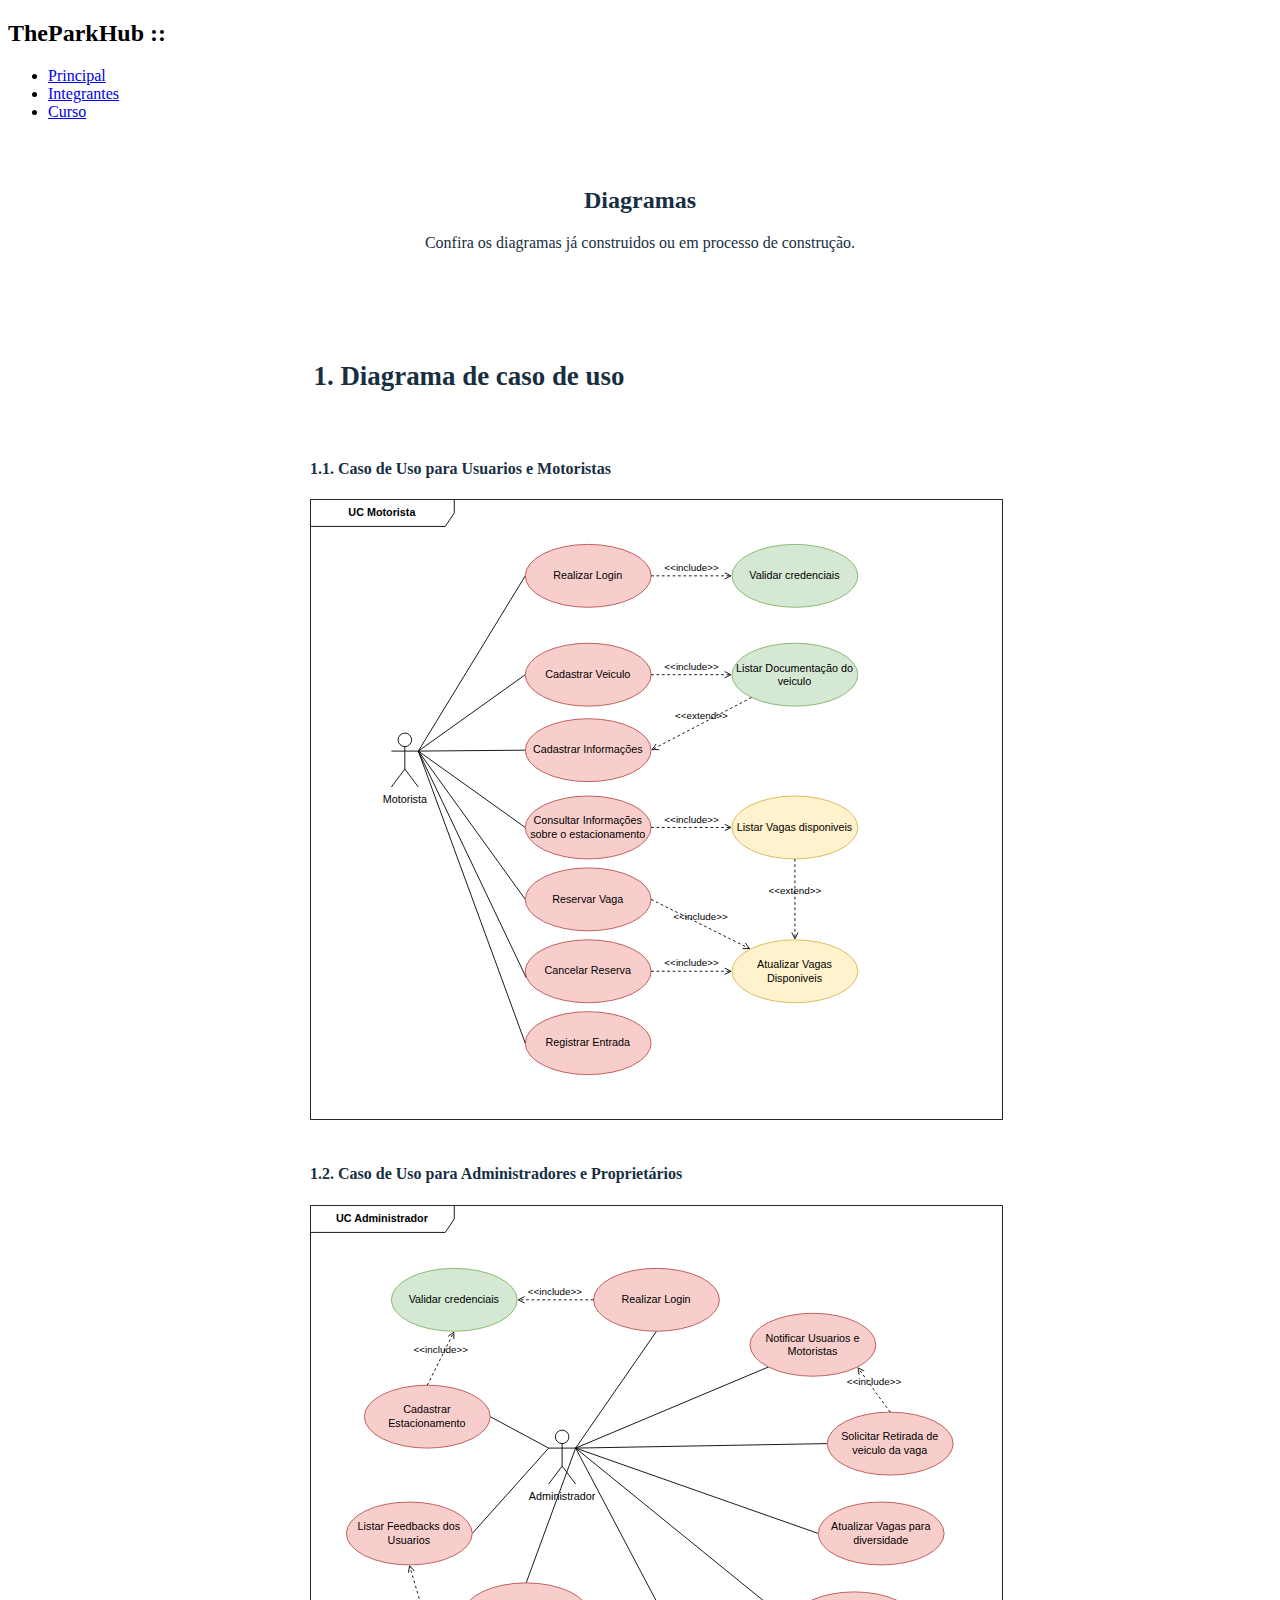
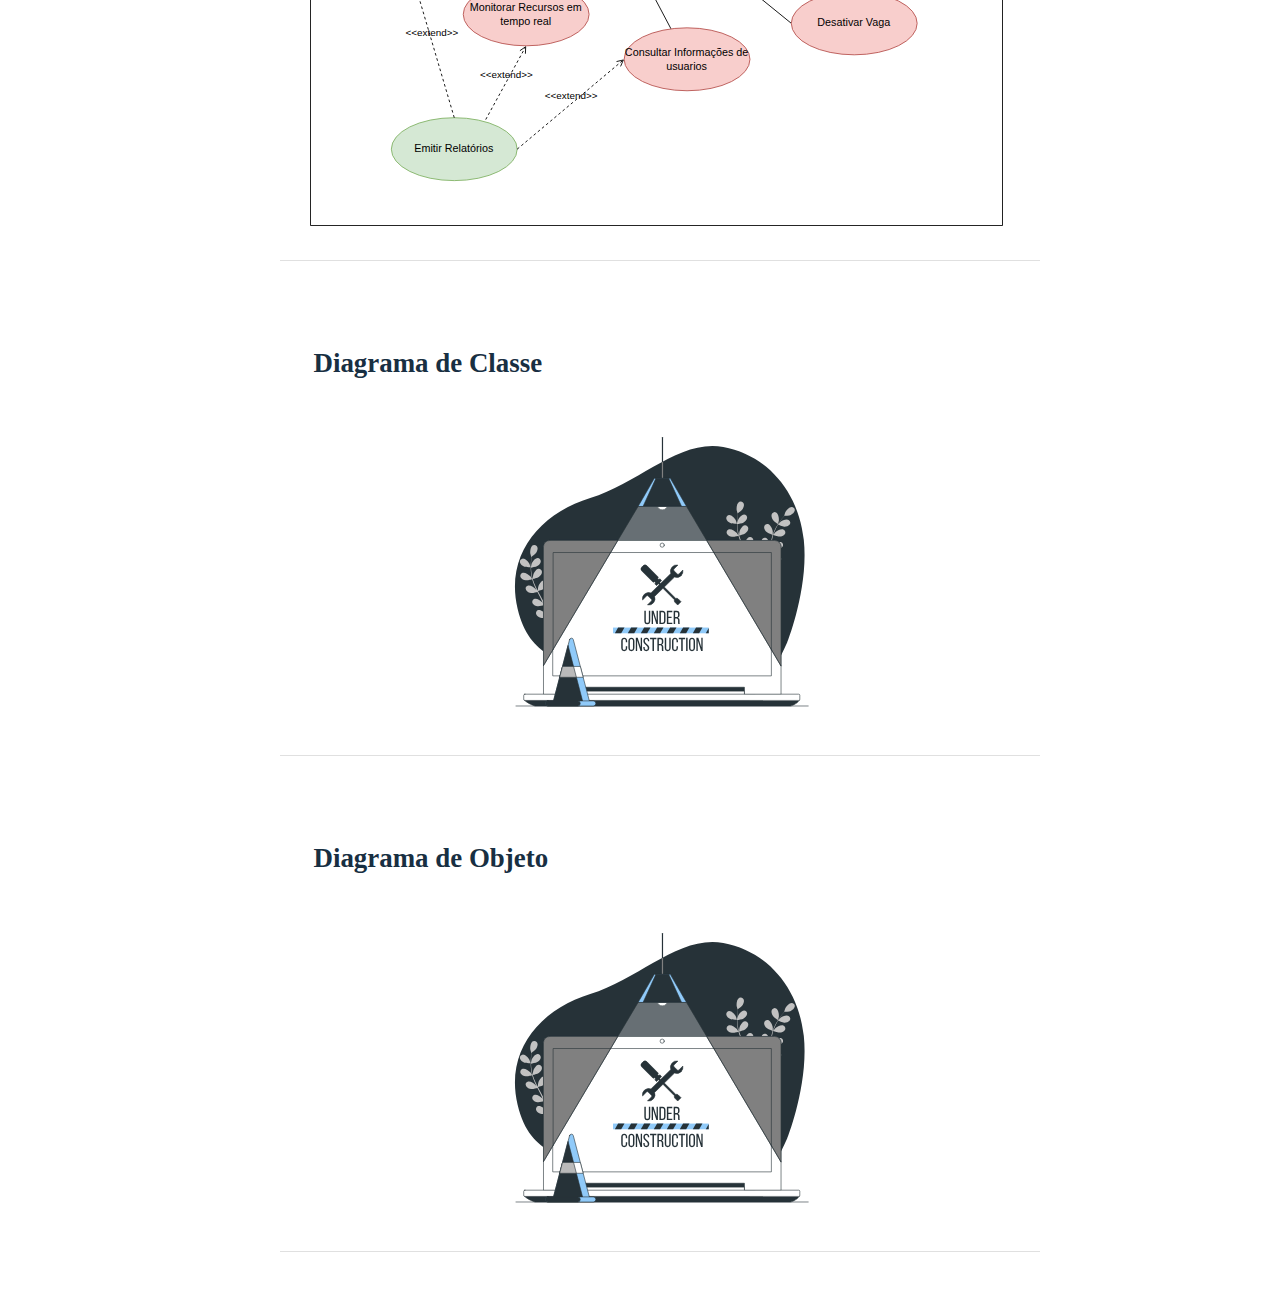
==== diagramas.html @ 7345d20e "Adicionando nova Rota para diagramas" ====
<!DOCTYPE html>
<html lang="en">

<head>
    <meta charset="UTF-8">
    <meta name="viewport" content="width=device-width, initial-scale=1.0">

    <link rel="stylesheet" href="./assets/css/diagramas.css">
    <link rel="stylesheet" href="./assets/css/global.css">

    <!-- componentes fixos-->
    <link rel="stylesheet" href="./assets/css/components/navbar.css">

    <title>TheParkHub :: Diagramas</title>

</head>

<body>

    <main class="diagramas">
        <header class="navbar">
            <div class="logo">
                <h2>TheParkHub ::</h2>
            </div>

            <ul class="navlist">
                <li><a href="./">Principal</a></li>
                <li><a href="./">Integrantes</a></li>
                <li><a href="./">Curso</a></li>
            </ul>
        </header>

        <section class="diagrama_hero">
            <div class="diagrama_content">
                <div class="title">
                    <h2>Diagramas</h2>
                    <p>Confira os diagramas já construidos ou em processo de construção.</p>
                </div>
                
                <ul class="content">
                    <li class="diagrama_single">
                        <div class="subtitle">
                            <h3>1. Diagrama de caso de uso</h3>
                        </div>

                        <div class="diagrama_especifico">
                            <h4>1.1. Caso de Uso para Usuarios e Motoristas</h4>
                            <img src="./assets/img/diagrams/Caso de Uso Motorista.drawio.svg" class="diagrama_img" alt="">
                        </div>
                        <div class="diagrama_especifico">
                            <h4>1.2. Caso de Uso para Administradores e Proprietários</h4>
                            <img src="./assets/img/diagrams/Caso de Uso Administradores.svg" class="diagrama_img" alt="">
                        </div>
                    </li>

                    <li class="diagrama_single">
                        <div class="subtitle">
                            <h3>Diagrama de Classe</h3>
                        </div>

                        <img src="./assets/img/maintence.svg" class="diagrama_manutencao" alt="">
                    </li>

                    <li class="diagrama_single">
                        <div class="subtitle">
                            <h3>Diagrama de Objeto</h3>
                        </div>

                        <img src="./assets/img/maintence.svg" class="diagrama_manutencao" alt="">
                    </li>
                </ul>
            </div> 
        </section>
    </main>

</body>
</html>
---- assets/css/diagramas.css ----
.diagrama_hero {
    height: auto;
    padding: 30px;
    background: #fff;
}

.diagrama_hero .diagrama_content {
    display: flex;
    flex-direction: column;
    gap: 20px;
}

.diagrama_hero .diagrama_content .title {
    text-align: center;
    color: #182f42;
}

.diagrama_hero .diagrama_content .content {
    display: flex;
    flex-direction: column;
    justify-content: center;
    align-items: center;
    gap: 30px;
}

.diagrama_hero .diagrama_content .content .diagrama_single {
    width: 99%;
    max-width: 700px;
    padding: 30px;
    border-bottom: 1px solid #e0e0e0;
    display: flex;
    flex-direction: column;
    justify-content: center;
    align-items: center;
    gap: 20px;
}

.diagrama_hero .diagrama_content .content .diagrama_single .subtitle {
    width: 99%;
    max-width: 700px;
    text-align: start;
    font-size: 23px;
    color: #182f42;
}

.diagrama_hero .diagrama_content .content .diagrama_single .diagrama_img {
    width: 99%;
    max-width: 700px;
    user-select: none;
}

.diagrama_hero .diagrama_content .content .diagrama_single .diagrama_especifico {
    color: #182f42;
}

.diagrama_hero .diagrama_content .content .diagrama_single .diagrama_manutencao {
    width: 99%; 
    max-width: 300px;
}
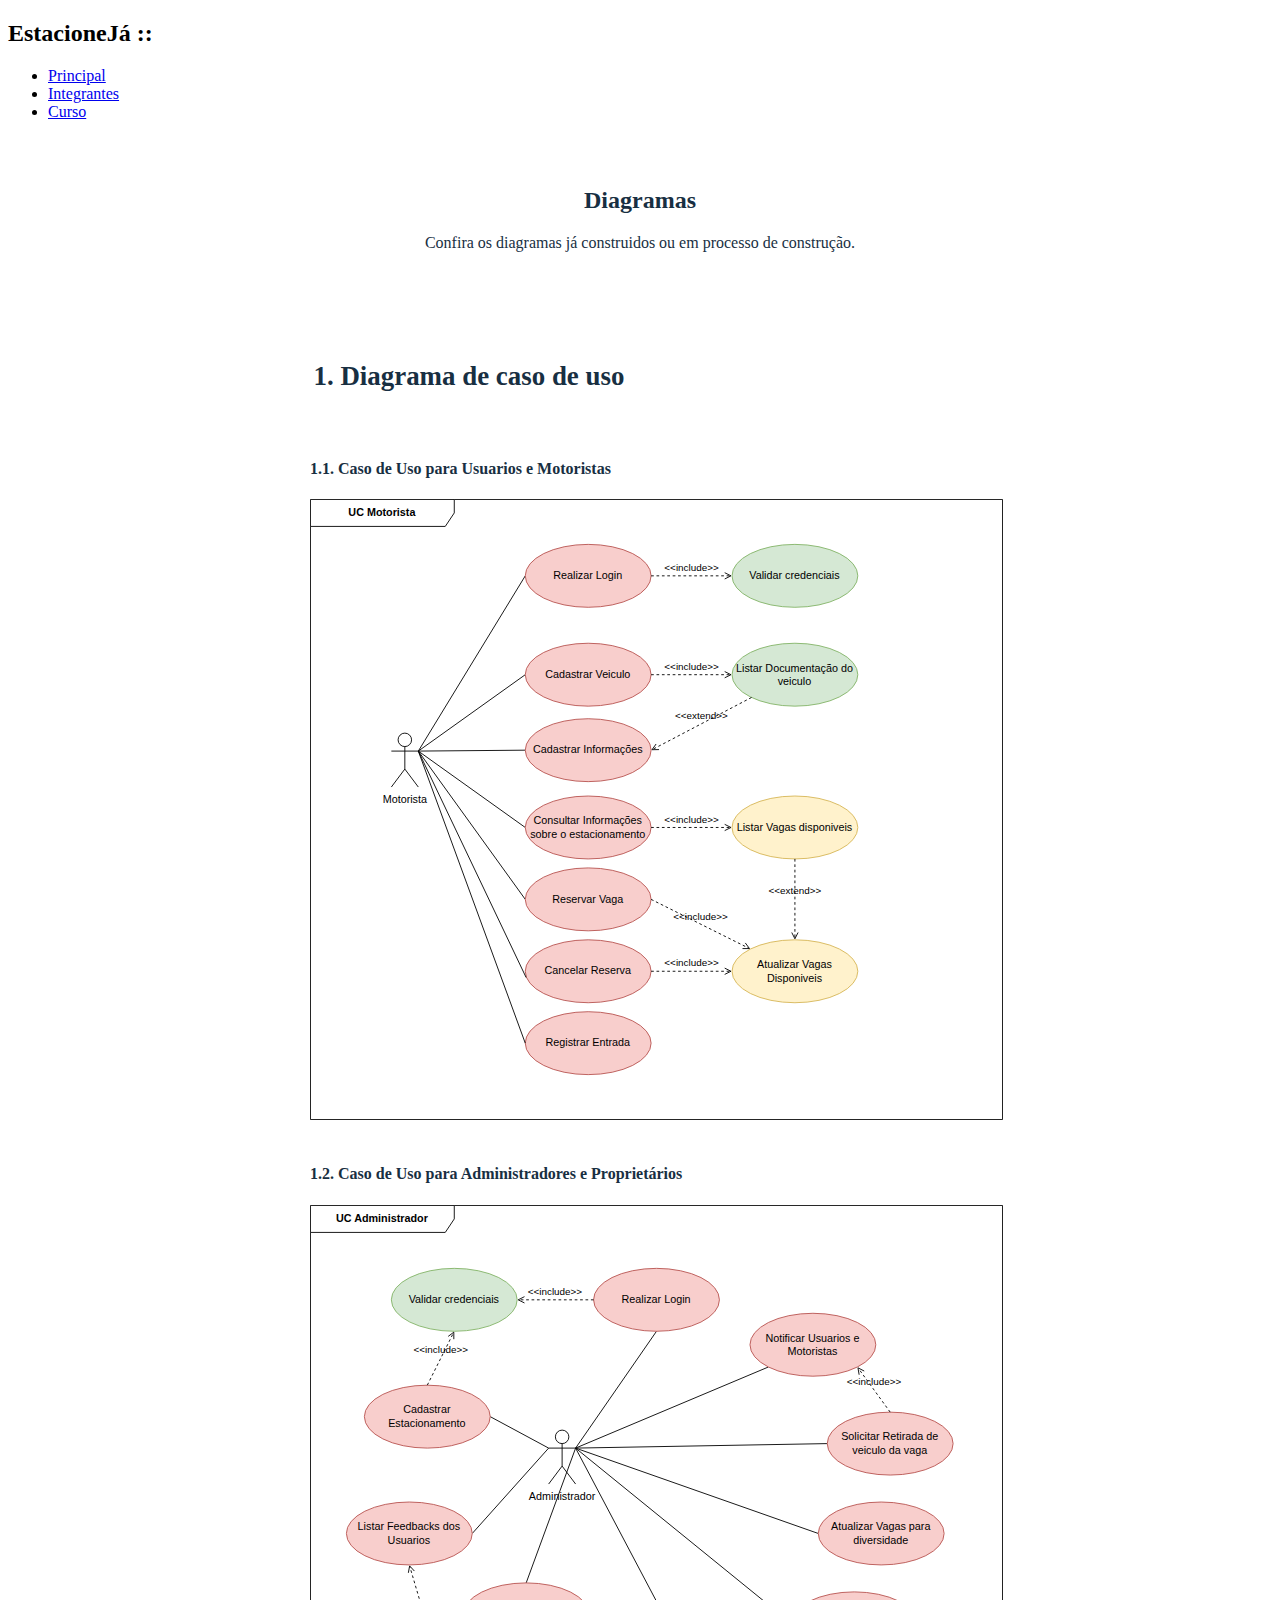
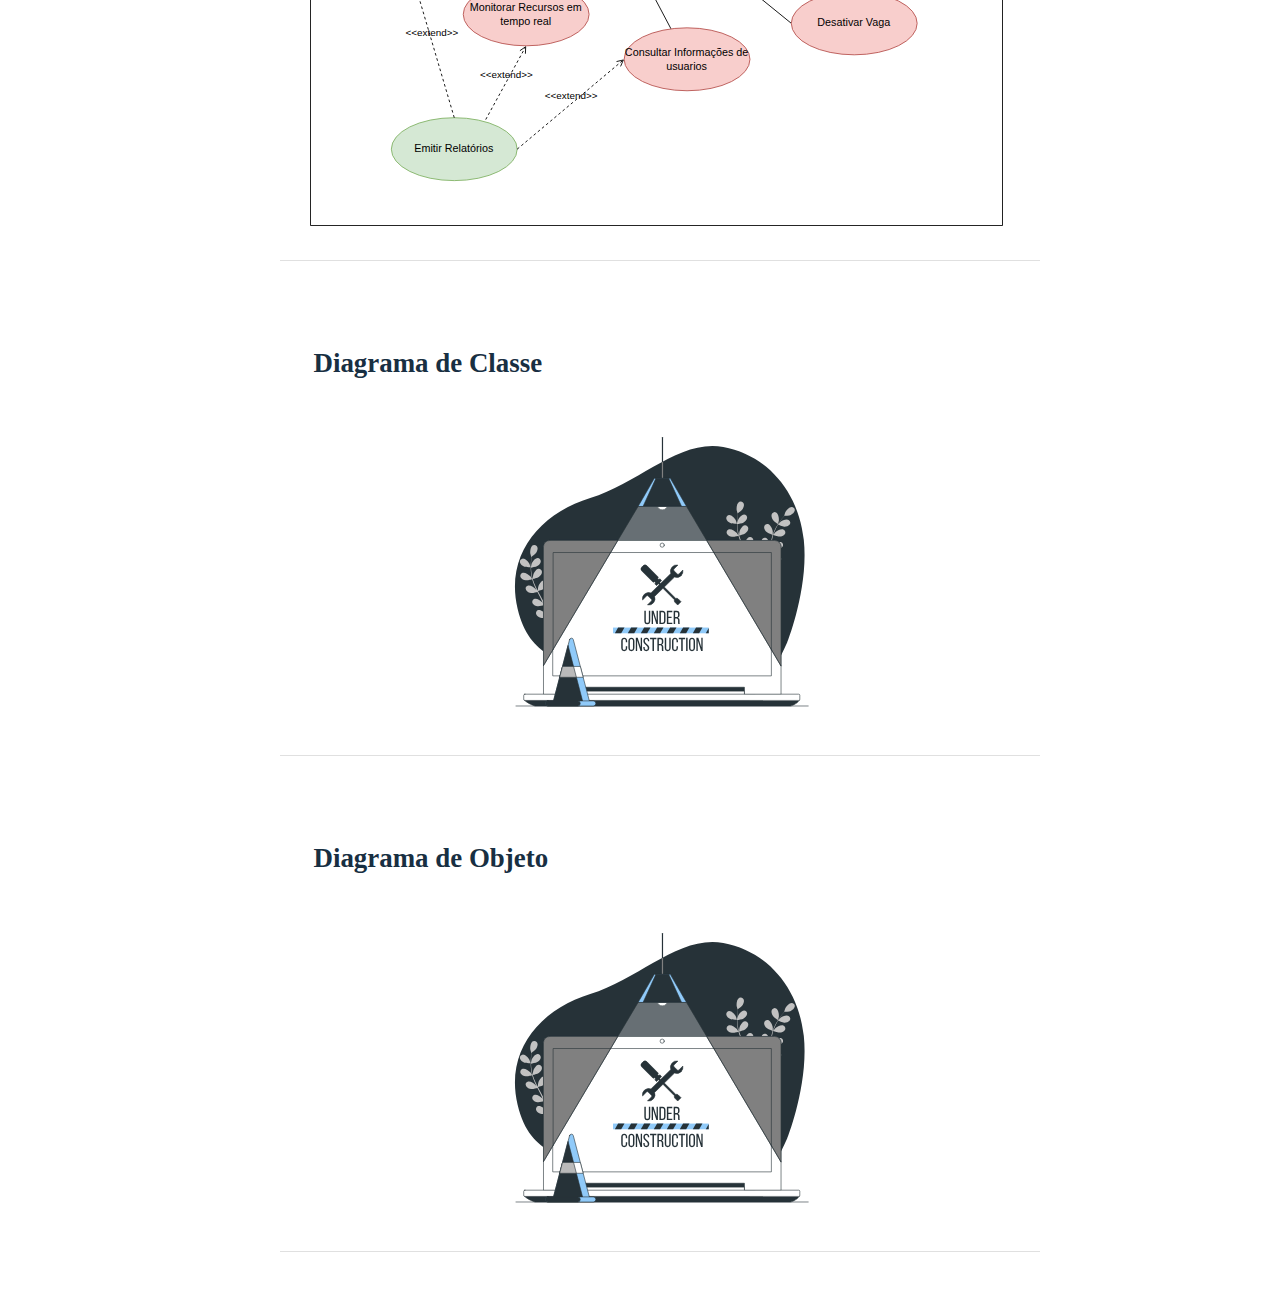
==== commit f42d8e6b: "Alterando Links" ====
--- a/diagramas.html
+++ b/diagramas.html
@@ -11,7 +11,7 @@
     <!-- componentes fixos-->
     <link rel="stylesheet" href="./assets/css/components/navbar.css">
 
-    <title>TheParkHub :: Diagramas</title>
+    <title>EstacioneJá :: Diagramas</title>
 
 </head>
 
@@ -20,13 +20,13 @@
     <main class="diagramas">
         <header class="navbar">
             <div class="logo">
-                <h2>TheParkHub ::</h2>
+                <h2>EstacioneJá ::</h2>
             </div>
 
             <ul class="navlist">
                 <li><a href="./">Principal</a></li>
                 <li><a href="./">Integrantes</a></li>
-                <li><a href="./">Curso</a></li>
+                <li><a href="https://www.ifms.edu.br/campi/campus-navirai/cursos/graduacao/analise-e-desenvolvimento-de-sistemas">Curso</a></li>
             </ul>
         </header>
 
